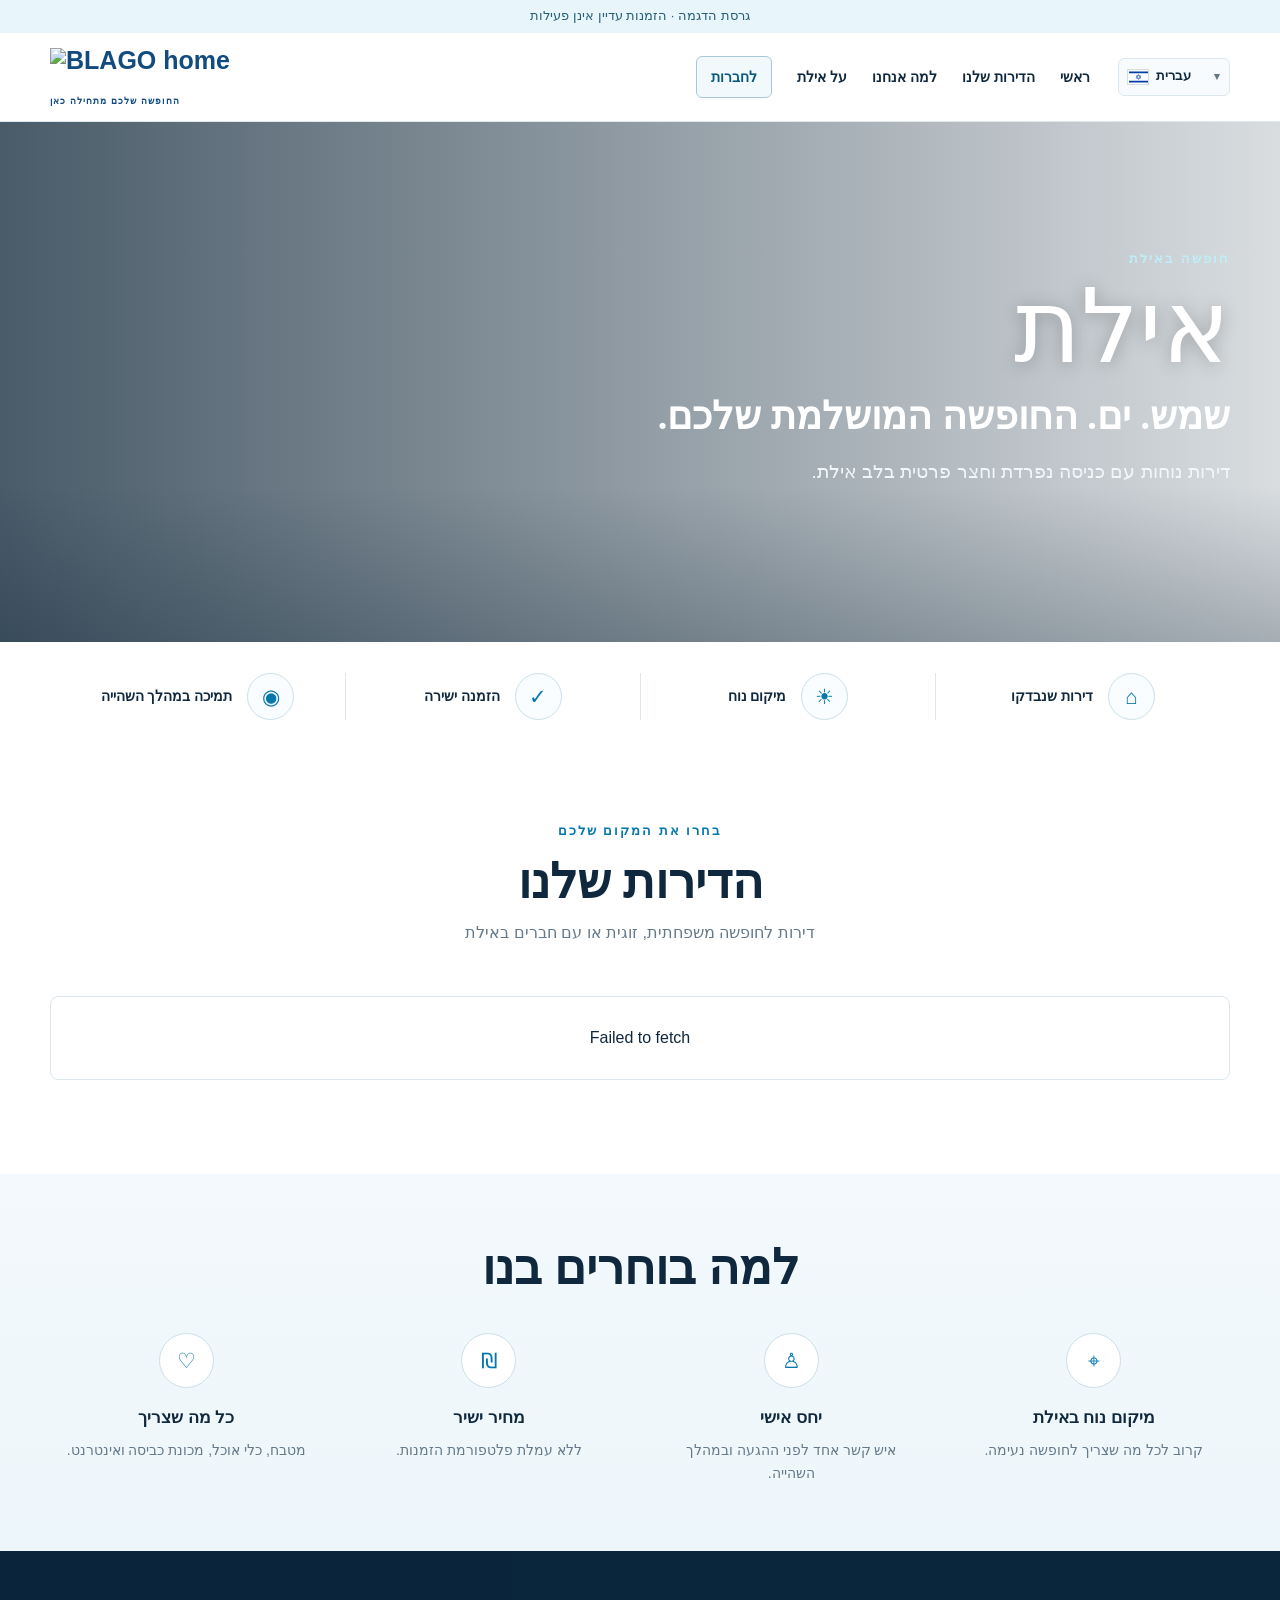
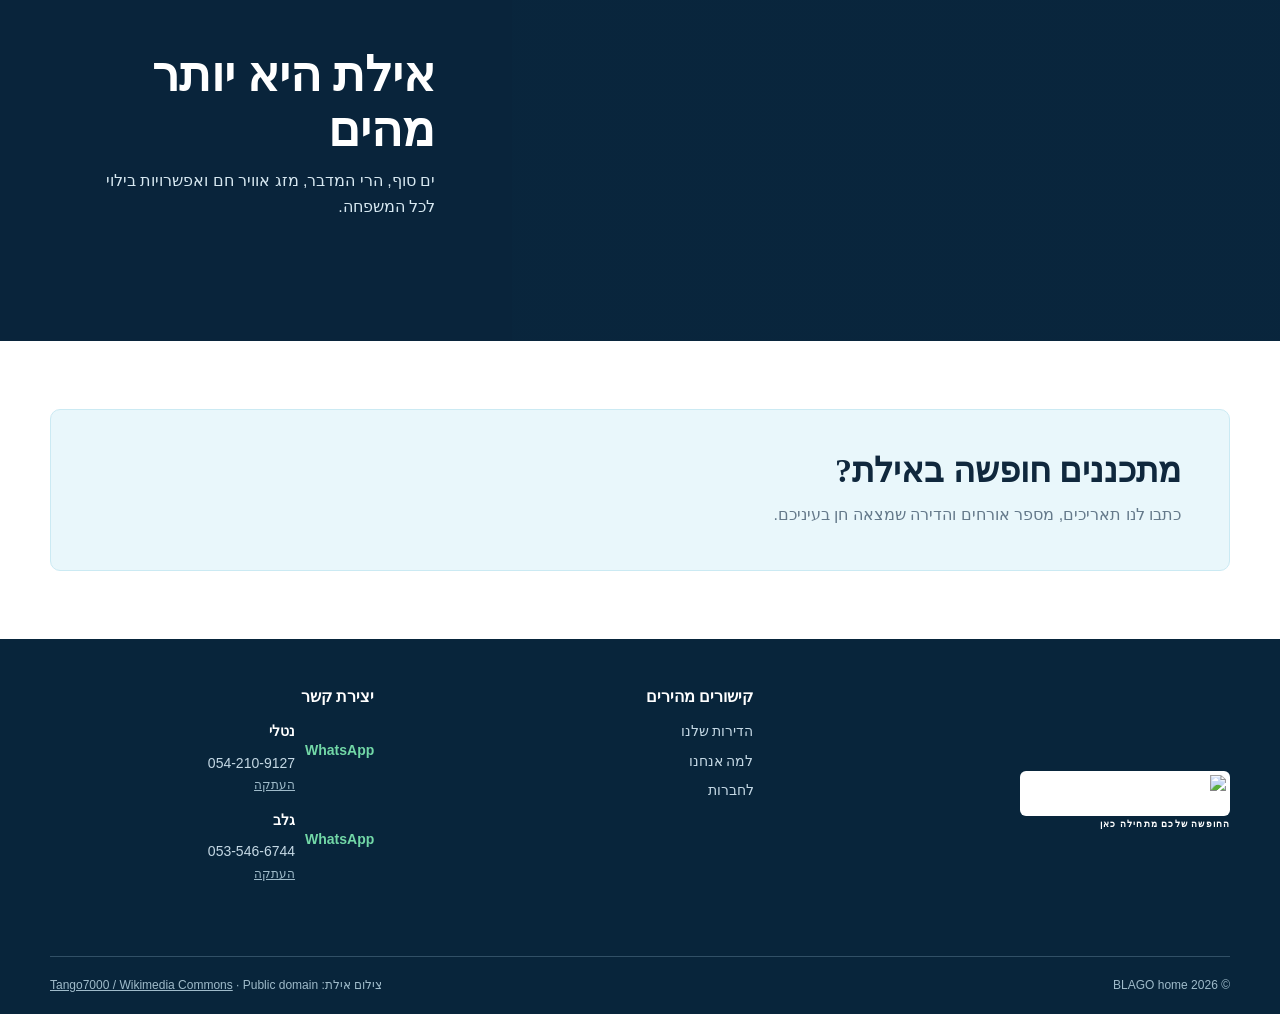
==== index.html @ 0c2faee1 "Replace WhatsApp text with shared icon" ====
<!doctype html>
<html lang="he" dir="rtl">
<head>
  <meta charset="utf-8">
  <meta name="viewport" content="width=device-width,initial-scale=1">
  <meta name="robots" content="noindex,nofollow">
  <meta name="description" content="דירות נופש נוחות באילת לחופשה ליד הים.">
  <title>BLAGO home — דירות נופש באילת</title>
  <link rel="icon" data-site-asset-href="brand_favicon">
  <link rel="stylesheet" href="tourist.css?v=6">
  <link rel="stylesheet" href="language-flags.css?v=3">
  <link rel="stylesheet" href="asset-overrides.css?v=1">
  <script src="config.js?v=3" defer></script>
  <script src="site-assets.js?v=1" defer></script>
  <script src="tourist-i18n.js?v=2" defer></script>
  <script src="tourist-app.js?v=3" defer></script>
  <script src="language-flags.js?v=2" defer></script>
</head>
<body>
  <div class="tour-demo" data-i18n="demo">גרסת הדגמה · הזמנות עדיין אינן פעילות</div>
  <header class="tour-header-shell">
    <div class="tour-wrap tour-header">
      <a class="brand" href="./" data-brand-link aria-label="BLAGO home — דף הבית">
        <span class="brand-lockup"><img class="brand-logo" data-site-asset="brand_logo" alt="BLAGO home"><small data-i18n="brandSubtitle">החופשה שלכם מתחילה כאן</small></span>
      </a>
      <nav id="nav" class="tour-nav">
        <a href="#home" data-i18n="navHome">ראשי</a>
        <a href="#properties" data-i18n="navProperties">הדירות שלנו</a>
        <a href="#why" data-i18n="navAbout">למה אנחנו</a>
        <a href="#eilat" data-i18n="navEilat">על אילת</a>
        <a class="business-nav version-nav" href="business/?lang=he" data-business-link data-i18n="business">לחברות</a>
      </nav>
      <label class="language-switcher">
        <span class="sr-only">Language</span>
        <select id="language-select" aria-label="בחירת שפה">
          <option value="he">עברית</option>
          <option value="en">EN</option>
          <option value="ru">RU</option>
        </select>
      </label>
      <button id="menu" class="tour-menu" aria-expanded="false" aria-controls="nav" aria-label="פתיחת תפריט">☰</button>
    </div>
  </header>
  <main>
    <section class="tour-hero" id="home">
      <div class="tour-wrap tour-hero-inner">
        <div class="tour-hero-copy">
          <div class="tour-kicker" data-i18n="heroEyebrow">חופשה באילת</div>
          <h1 data-i18n="heroTitle">אילת</h1>
          <h2 data-i18n="heroSubtitle">שמש. ים. החופשה המושלמת שלכם.</h2>
          <p data-i18n="heroText">דירות נוחות עם כניסה נפרדת וחצר פרטית בלב אילת.</p>
        </div>
      </div>
    </section>
    <section class="tour-benefits tour-wrap" data-i18n-aria="benefitsLabel" aria-label="יתרונות">
      <div class="tour-benefit"><span class="tour-icon">⌂</span><p data-i18n="benefit1">דירות שנבדקו</p></div>
      <div class="tour-benefit"><span class="tour-icon">☀</span><p data-i18n="benefit2">מיקום נוח</p></div>
      <div class="tour-benefit"><span class="tour-icon">✓</span><p data-i18n="benefit3">הזמנה ישירה</p></div>
      <div class="tour-benefit"><span class="tour-icon">◉</span><p data-i18n="benefit4">תמיכה במהלך השהייה</p></div>
    </section>
    <section class="tour-catalog" id="properties">
      <div class="tour-wrap">
        <div class="tour-heading"><div class="tour-kicker" data-i18n="catalogEyebrow">בחרו את המקום שלכם</div><h2 data-i18n="catalogTitle">הדירות שלנו</h2><p data-i18n="catalogText">דירות לחופשה משפחתית, זוגית או עם חברים באילת</p></div>
        <div class="tour-cards" id="cards" aria-live="polite"><p data-i18n="loading">טוענים דירות…</p></div>
      </div>
    </section>
    <section class="tour-why" id="why">
      <div class="tour-wrap"><h2 data-i18n="whyTitle">למה בוחרים בנו</h2><div class="tour-why-grid">
        <article><span class="tour-icon">⌖</span><h3 data-i18n="why1Title">מיקום נוח באילת</h3><p data-i18n="why1Text">קרוב לכל מה שצריך לחופשה נעימה.</p></article>
        <article><span class="tour-icon">♙</span><h3 data-i18n="why2Title">יחס אישי</h3><p data-i18n="why2Text">איש קשר אחד לפני ההגעה ובמהלך השהייה.</p></article>
        <article><span class="tour-icon">₪</span><h3 data-i18n="why3Title">מחיר ישיר</h3><p data-i18n="why3Text">ללא עמלת פלטפורמת הזמנות.</p></article>
        <article><span class="tour-icon">♡</span><h3 data-i18n="why4Title">כל מה שצריך</h3><p data-i18n="why4Text">מטבח, כלי אוכל, מכונת כביסה ואינטרנט.</p></article>
      </div></div>
    </section>
    <section class="tour-eilat" id="eilat"><div class="tour-eilat-photo" role="img" aria-label="Eilat"></div><div class="tour-eilat-copy"><h2 data-i18n="eilatTitle">אילת היא יותר מים</h2><p data-i18n="eilatText">ים סוף, הרי המדבר, מזג אוויר חם ואפשרויות בילוי לכל המשפחה.</p></div></section>
    <section class="tour-contact tour-wrap" id="contacts"><div><h2 data-i18n="contactTitle">מתכננים חופשה באילת?</h2><p data-i18n="contactText">כתבו לנו תאריכים, מספר אורחים והדירה שמצאה חן בעיניכם.</p></div></section>
  </main>
  <footer class="tour-footer-shell">
    <div class="tour-footer tour-wrap"><a class="brand" href="./" data-brand-link><span class="brand-lockup"><img class="brand-logo" data-site-asset="brand_logo" alt="BLAGO home"><small data-i18n="brandSubtitle">החופשה שלכם מתחילה כאן</small></span></a><div><strong data-i18n="footerQuick">קישורים מהירים</strong><a href="#properties" data-i18n="navProperties">הדירות שלנו</a><a href="#why" data-i18n="navAbout">למה אנחנו</a><a href="business/?lang=he" data-business-link data-i18n="business">לחברות</a></div><div class="footer-contacts"><strong data-i18n="contactHeading">יצירת קשר</strong><div class="contact-person"><span data-i18n="natalie">נטלי</span><a class="whatsapp-link" href="https://wa.me/972542109127" target="_blank" rel="noopener">WhatsApp</a><a href="tel:+972542109127">054-210-9127</a><button type="button" class="copy-phone" data-phone="0542109127" data-i18n="copyNumber">העתקה</button></div><div class="contact-person"><span data-i18n="gleb">גלב</span><a class="whatsapp-link" href="https://wa.me/972535466744" target="_blank" rel="noopener">WhatsApp</a><a href="tel:+972535466744">053-546-6744</a><button type="button" class="copy-phone" data-phone="0535466744" data-i18n="copyNumber">העתקה</button></div><span class="copy-status" aria-live="polite"></span></div></div>
    <div class="tour-footer-bottom tour-wrap"><span>© <span id="year"></span> BLAGO home</span><span><span data-i18n="photoCredit">צילום אילת</span>: <a href="https://commons.wikimedia.org/wiki/File:Eilat2.jpg" target="_blank" rel="noopener">Tango7000 / Wikimedia Commons</a> · Public domain</span></div>
  </footer>
</body>
</html>
---- tourist.css ----
:root{--night:#09243b;--sea:#0478ad;--aqua:#25bad3;--sky:#eaf6fb;--paper:#fff;--ink:#10283d;--muted:#64798a;--line:#dce8ee;--shadow:0 18px 55px rgba(7,39,61,.13)}
.tour-card:not(:first-child){display:block!important}
.tour-photo .media-play{position:absolute;inset:50% auto auto 50%;z-index:2;transform:translate(-50%,-50%);display:grid;place-items:center;width:58px;height:58px;padding:0 0 0 4px;border:2px solid #fff;border-radius:50%;background:rgba(4,35,54,.82);color:#fff;font-size:25px;box-shadow:0 5px 22px rgba(0,0,0,.28)}.tour-photo .media-play:hover{background:#08739e}.tour-photo.playing{background:#061725}.tour-photo.playing video{display:block;width:100%;height:100%;object-fit:contain;background:#061725}
*{box-sizing:border-box}html{scroll-behavior:smooth;scroll-padding-top:104px}body{margin:0;background:var(--paper);color:var(--ink);font:16px/1.6 Arial,"Noto Sans Hebrew",sans-serif}a{color:inherit;text-decoration:none}button,select{font:inherit}a:focus-visible,button:focus-visible,select:focus-visible{outline:3px solid #f1a51f;outline-offset:3px}.tour-wrap{width:min(1180px,calc(100% - 48px));margin-inline:auto}.sr-only{position:absolute;width:1px;height:1px;padding:0;margin:-1px;overflow:hidden;clip:rect(0,0,0,0);white-space:nowrap;border:0}
.tour-demo{padding:6px 16px;text-align:center;background:#e8f6fb;color:#285e74;font-size:13px}.tour-header-shell{position:sticky;top:0;z-index:20;background:rgba(255,255,255,.97);border-bottom:1px solid var(--line);backdrop-filter:blur(10px)}.tour-header{height:88px;display:flex;align-items:center;gap:28px;direction:ltr}.brand{display:flex;align-items:center;gap:10px;line-height:1.1;font-size:25px;font-weight:800;white-space:nowrap;color:#124b80}.brand b{font-weight:400}.brand small{display:block;font-size:9px;letter-spacing:1.1px;margin-top:7px}.brand-mark{background:#0872ce;color:#fff;border-radius:50%;width:40px;height:40px;display:grid;place-items:center;font-size:28px}.tour-nav{display:flex;align-items:center;gap:25px;margin-left:auto;font-size:14px;font-weight:700}.tour-nav a{position:relative}.tour-nav a:not(.business-nav):after{content:"";position:absolute;left:0;right:100%;bottom:-10px;height:2px;background:var(--aqua);transition:right .2s}.tour-nav a:hover:after{right:0}.business-nav{padding:9px 14px;border:1px solid #a8c8d7;border-radius:6px;color:#07577e;background:#f2f9fc}.language-switcher{display:block;flex:0 0 112px;width:112px;height:38px;border:1px solid var(--line);border-radius:6px;background:#f7fbfd;direction:ltr;overflow:hidden}.language-switcher select{display:block;width:100%;height:100%;border:0;background:transparent;color:var(--night);font-size:13px;font-weight:700;padding:0 8px;cursor:pointer;direction:ltr}.tour-book,.tour-primary{display:inline-flex;align-items:center;justify-content:center;gap:16px;border-radius:6px;background:var(--night);color:#fff;font-weight:700;padding:13px 22px;transition:background .2s,transform .2s}.tour-book{flex:0 0 176px}.tour-book:hover,.tour-primary:hover{background:#0d476b;transform:translateY(-1px)}.tour-menu{display:none}
.tour-hero{position:relative;isolation:isolate;background:linear-gradient(90deg,rgba(3,28,47,.72),rgba(3,28,47,.15)),var(--site-eilat-panorama) center 61%/cover;color:#fff}.tour-hero:after{content:"";position:absolute;inset:auto 0 0;height:30%;background:linear-gradient(transparent,rgba(0,24,42,.24));z-index:-1}.tour-hero-inner{min-height:520px;display:flex;align-items:center;padding-block:64px}.tour-hero-copy{max-width:650px}.tour-kicker{font-size:13px;font-weight:800;letter-spacing:2px;text-transform:uppercase;color:#bfeefa;margin-bottom:13px}.tour-hero h1{font-family:Georgia,"Times New Roman",serif;font-weight:500;font-size:clamp(64px,8vw,104px);line-height:.9;margin:0 0 18px;text-shadow:0 2px 18px rgba(0,0,0,.25)}.tour-hero h2{font-family:Georgia,"Times New Roman",serif;font-size:clamp(27px,3vw,40px);line-height:1.2;margin:0 0 18px;max-width:610px}.tour-hero p{font-size:19px;max-width:540px;margin:0 0 28px;color:#f0f7fa}.tour-primary.light{background:#fff;color:var(--night);min-width:225px}.tour-primary.light:hover{background:#eaf8fc}
.tour-benefits{display:grid;grid-template-columns:repeat(4,1fr);padding-block:31px}.tour-benefit{display:flex;align-items:center;justify-content:center;gap:15px;padding:0 26px;border-inline-end:1px solid var(--line)}.tour-benefit:last-child{border:0}.tour-icon{display:grid;place-items:center;flex:none;width:47px;height:47px;border:1px solid #cbe0e9;border-radius:50%;font-size:21px;color:var(--sea);background:#f9fdff}.tour-benefit p{margin:0;font-size:14px;font-weight:700;line-height:1.35}
.tour-catalog{padding:70px 0 78px;background:#fff}.tour-heading{text-align:center;max-width:720px;margin:0 auto 34px}.tour-heading .tour-kicker{color:var(--sea)}.tour-heading h2,.tour-why h2,.tour-eilat-copy h2,.tour-contact h2,.tour-detail h1{font-family:Georgia,"Times New Roman",serif;font-size:clamp(34px,4vw,48px);line-height:1.14;margin:0 0 11px;font-weight:600}.tour-heading p{margin:0;color:var(--muted)}.tour-cards{display:grid;grid-template-columns:repeat(4,minmax(0,1fr));gap:20px}.tour-card{overflow:hidden;border:1px solid var(--line);border-radius:8px;background:#fff;box-shadow:0 6px 22px rgba(8,48,74,.07);transition:transform .2s,box-shadow .2s}.tour-card:hover{transform:translateY(-5px);box-shadow:var(--shadow)}.tour-photo{position:relative;overflow:hidden;background:#e4eef3;aspect-ratio:1.85}.tour-photo img{position:absolute;left:0;top:var(--top,0);width:100%;height:auto;display:block}.tour-photo.regular img{height:100%;object-fit:cover}.tour-card-content{padding:19px}.tour-card h3{font-family:Georgia,"Times New Roman",serif;font-size:21px;line-height:1.25;margin:0 0 5px}.tour-location{font-size:14px;color:var(--muted);margin:0}.tour-price{font-size:14px;color:#08739e;font-weight:700;margin:12px 0}.tour-card-link{display:flex;align-items:center;justify-content:space-between;padding-top:12px;border-top:1px solid var(--line);font-weight:700;font-size:14px}.tour-card-link:hover{color:var(--sea)}.tour-all{display:flex;justify-content:center;margin-top:31px}
.tour-why{padding:67px 0;background:linear-gradient(180deg,#f3f9fc,#edf6fa)}.tour-why h2{text-align:center;margin-bottom:38px}.tour-why-grid{display:grid;grid-template-columns:repeat(4,1fr);gap:30px}.tour-why article{text-align:center;padding:0 10px}.tour-why article .tour-icon{margin:0 auto 16px;background:white;width:55px;height:55px}.tour-why h3{font-size:17px;margin:0 0 8px}.tour-why p{font-size:14px;color:var(--muted);margin:0}
.tour-eilat{display:grid;grid-template-columns:1.2fr .8fr;min-height:390px;background:var(--night);color:#fff}.tour-eilat-photo{background:linear-gradient(rgba(1,62,86,.05),rgba(1,62,86,.05)),var(--site-eilat-panorama) center 88%/cover}.tour-eilat-copy{padding:62px clamp(36px,6vw,86px);display:flex;flex-direction:column;justify-content:center}.tour-eilat-copy p{color:#d7e8f1;margin:0 0 25px}.tour-eilat-copy .tour-primary{align-self:flex-start;background:var(--aqua);color:#062b42}
.tour-contact{margin-block:68px;display:grid;grid-template-columns:1fr auto;align-items:center;gap:45px;padding:42px 48px;border-radius:10px;background:#e9f7fb;border:1px solid #cbeaf3}.tour-contact h2{font-size:34px}.tour-contact p{margin:0;color:var(--muted)}.tour-contact-note{font-size:13px;margin-top:9px!important}.tour-footer-shell{background:#08253b;color:#fff;padding-top:45px}.tour-footer{display:grid;grid-template-columns:1.3fr 1fr 1fr;gap:55px;padding-bottom:40px}.tour-footer .brand{color:#fff}.tour-footer .brand-mark{background:var(--aqua);color:#072b41}.tour-footer strong{display:block;margin-bottom:11px}.tour-footer a:not(.brand){display:block;color:#c5d9e5;font-size:14px;margin-top:7px}.tour-footer a:hover{color:#fff}.tour-footer-bottom{border-top:1px solid #315066;padding-block:19px;display:flex;justify-content:space-between;gap:20px;color:#9fbbca;font-size:12px}.tour-footer-bottom a{text-decoration:underline}
.tour-detail{padding-block:50px 75px}.tour-back{display:inline-block;margin-bottom:28px;color:var(--sea);font-weight:700}.tour-detail .tour-kicker{color:var(--sea)}.tour-gallery{display:grid;grid-template-columns:repeat(2,1fr);gap:16px;margin:28px 0}.tour-gallery .tour-photo{border-radius:8px;aspect-ratio:1.7}.tour-detail-copy{max-width:760px}.tour-detail-copy p{color:var(--muted)}.tour-empty{grid-column:1/-1;padding:28px;border:1px solid var(--line);border-radius:8px;text-align:center}
[dir=rtl] .tour-header{direction:ltr}[dir=rtl] .tour-nav{direction:rtl}[dir=rtl] .tour-hero-copy,[dir=rtl] .tour-card-content,[dir=rtl] .tour-eilat-copy,[dir=rtl] .tour-contact,[dir=rtl] .tour-detail-copy{text-align:right}[dir=rtl] .tour-primary>span:last-child,[dir=rtl] .tour-book>span:last-child{transform:scaleX(-1)}
@media(max-width:1100px){.tour-header{gap:15px}.tour-nav{gap:14px}.tour-book{display:none}.tour-cards{grid-template-columns:repeat(2,1fr)}.tour-benefit{padding:0 15px}.tour-contact{margin-inline:24px}}
@media(max-width:760px){html{scroll-padding-top:84px}.tour-wrap{width:min(100% - 36px,1180px)}.tour-demo{font-size:12px;padding-block:5px}.tour-header{height:74px;gap:10px}.brand{font-size:21px}.brand-mark{width:36px;height:36px;font-size:24px}.brand small{font-size:7px}.tour-menu{display:block;order:4;border:1px solid var(--line);border-radius:5px;background:white;color:var(--night);font-size:21px;padding:3px 10px}.language-switcher{order:3;margin-left:auto;flex-basis:103px;width:103px}.tour-nav{display:none;position:absolute;top:74px;left:0;right:0;background:#fff;box-shadow:0 15px 30px rgba(6,38,58,.16);padding:20px 24px;flex-direction:column;align-items:stretch;margin:0}.tour-nav.open{display:flex}.business-nav{text-align:center}.tour-hero{background-position:58% center}.tour-hero-inner{min-height:500px;padding-block:55px;align-items:flex-end}.tour-hero-copy{max-width:100%}.tour-hero h1{font-size:62px}.tour-hero h2{font-size:27px}.tour-hero p{font-size:17px}.tour-benefits{grid-template-columns:repeat(2,1fr);gap:25px 10px;padding-block:28px}.tour-benefit{display:block;text-align:center;border:0;padding:0 6px}.tour-benefit .tour-icon{margin:0 auto 8px}.tour-catalog{padding-block:48px}.tour-cards{grid-template-columns:1fr}.tour-card{max-width:520px;width:100%;margin:auto}.tour-photo{aspect-ratio:1.55}.tour-photo img{top:var(--mobile-top,var(--top,0))}.tour-why{padding-block:48px}.tour-why-grid{grid-template-columns:repeat(2,1fr);gap:30px 12px}.tour-eilat{grid-template-columns:1fr}.tour-eilat-photo{min-height:230px}.tour-eilat-copy{padding:38px 24px 45px}.tour-contact{grid-template-columns:1fr;margin-block:40px;margin-inline:18px;padding:29px 25px;gap:23px}.tour-footer{grid-template-columns:1fr 1fr;gap:32px}.tour-footer .brand{grid-column:1/-1}.tour-footer-bottom{flex-direction:column}.tour-gallery{grid-template-columns:1fr}}
.footer-contacts{min-width:0}.contact-person{display:grid;grid-template-columns:minmax(62px,auto) auto;align-items:center;justify-content:start;column-gap:10px;row-gap:2px;margin:0 0 14px;font-size:14px}.contact-person>span{font-weight:700;color:#fff}.tour-footer .contact-person .whatsapp-link{grid-row:1 / span 2;color:#72d8a7!important;font-weight:700}.contact-person a[href^="tel:"]{direction:ltr;unicode-bidi:embed}.copy-phone{grid-column:2;justify-self:start;border:0;background:transparent;padding:0;color:#9fbbca;font-size:12px;text-decoration:underline;cursor:pointer}.copy-phone:hover{color:#fff}.copy-status{display:block;min-height:18px;color:#72d8a7;font-size:12px}
---- language-flags.css ----
.language-switcher{position:relative;overflow:visible!important}
.language-switcher select{position:absolute!important;width:1px!important;height:1px!important;padding:0!important;margin:-1px!important;overflow:hidden!important;clip:rect(0,0,0,0)!important;white-space:nowrap!important;border:0!important}
.language-menu-button{display:flex;align-items:center;gap:8px;width:100%;height:100%;padding:0 9px;border:0;background:transparent;color:inherit;font:inherit;font-size:13px;font-weight:700;cursor:pointer;direction:ltr}
.language-menu-button::after{content:"▾";margin-left:auto;font-size:11px;color:#637783}.language-menu-button[aria-expanded="true"]::after{transform:rotate(180deg)}
.language-menu-options{position:absolute;z-index:100;top:calc(100% + 7px);left:0;min-width:100%;padding:5px;border:1px solid #c7d5de;border-radius:7px;background:#fff;box-shadow:0 10px 28px rgba(6,38,58,.18);direction:ltr}.language-menu-options[hidden]{display:none}
.language-menu-option{display:flex;align-items:center;gap:9px;width:100%;padding:8px 7px;border:0;border-radius:4px;background:#fff;color:#12364d;font:inherit;font-size:13px;font-weight:700;text-align:left;white-space:nowrap;cursor:pointer}.language-menu-option:hover,.language-menu-option:focus-visible{background:#eaf5fa;outline:0}.language-menu-option[aria-selected="true"]{background:#dff0f7;color:#07577e}
.language-flag{display:inline-block;flex:none;width:20px;height:14px;background-position:center;background-repeat:no-repeat;background-size:contain;box-shadow:0 0 0 1px rgba(12,45,64,.14)}
.language-flag[data-language="ru"]{background-image:url("data:image/svg+xml,%3Csvg xmlns='http://www.w3.org/2000/svg' viewBox='0 0 3 2'%3E%3Cpath fill='%23fff' d='M0 0h3v2H0z'/%3E%3Cpath fill='%230039a6' d='M0 .667h3v1.333H0z'/%3E%3Cpath fill='%23d52b1e' d='M0 1.333h3V2H0z'/%3E%3C/svg%3E")}
.language-flag[data-language="en"]{background-image:url("data:image/svg+xml,%3Csvg xmlns='http://www.w3.org/2000/svg' viewBox='0 0 60 30'%3E%3CclipPath id='a'%3E%3Cpath d='M0 0v30h60V0z'/%3E%3C/clipPath%3E%3Cg clip-path='url(%23a)'%3E%3Cpath fill='%23012169' d='M0 0v30h60V0z'/%3E%3Cpath stroke='%23fff' stroke-width='6' d='m0 0 60 30m0-30L0 30'/%3E%3Cpath stroke='%23c8102e' stroke-width='4' d='m0 0 60 30m0-30L0 30'/%3E%3Cpath stroke='%23fff' stroke-width='10' d='M30 0v30M0 15h60'/%3E%3Cpath stroke='%23c8102e' stroke-width='6' d='M30 0v30M0 15h60'/%3E%3C/g%3E%3C/svg%3E")}
.language-flag[data-language="he"]{background-image:url("data:image/svg+xml,%3Csvg xmlns='http://www.w3.org/2000/svg' viewBox='0 0 110 80'%3E%3Cpath fill='%23fff' d='M0 0h110v80H0z'/%3E%3Cpath fill='%23003da5' d='M0 8h110v10H0zm0 54h110v10H0z'/%3E%3Cg fill='none' stroke='%23003da5' stroke-width='3'%3E%3Cpath d='m55 25 13 22H42z'/%3E%3Cpath d='m55 55 13-22H42z'/%3E%3C/g%3E%3C/svg%3E")}
.version-nav{padding:9px 14px!important;border:1px solid #a8c8d7!important;border-radius:6px!important;color:#07577e!important;background:#f2f9fc!important;text-align:center;white-space:nowrap}.version-nav:hover{background:#e2f2f8!important}
---- asset-overrides.css ----
:root {
  --site-eilat-panorama: none;
}

.brand-lockup {
  display: block;
  line-height: 1;
}

.brand-logo {
  display: block;
  width: 210px;
  height: 45px;
  object-fit: contain;
  object-position: left center;
}

.brand small {
  margin-top: 4px;
}

.hero {
  background-image: linear-gradient(90deg, rgba(6, 34, 61, .84), rgba(6, 34, 61, .34)), var(--site-eilat-panorama);
}

.contact-photo {
  background-image: var(--site-eilat-panorama);
}

.tour-hero {
  background-image: linear-gradient(90deg, rgba(3, 28, 47, .72), rgba(3, 28, 47, .15)), var(--site-eilat-panorama);
}

.tour-eilat-photo {
  background-image: linear-gradient(rgba(1, 62, 86, .05), rgba(1, 62, 86, .05)), var(--site-eilat-panorama);
}

.tour-footer .brand-logo {
  background: #fff;
  border-radius: 6px;
  padding: 4px;
}

@media (max-width: 760px) {
  .brand-logo {
    width: 170px;
    height: 38px;
  }
}
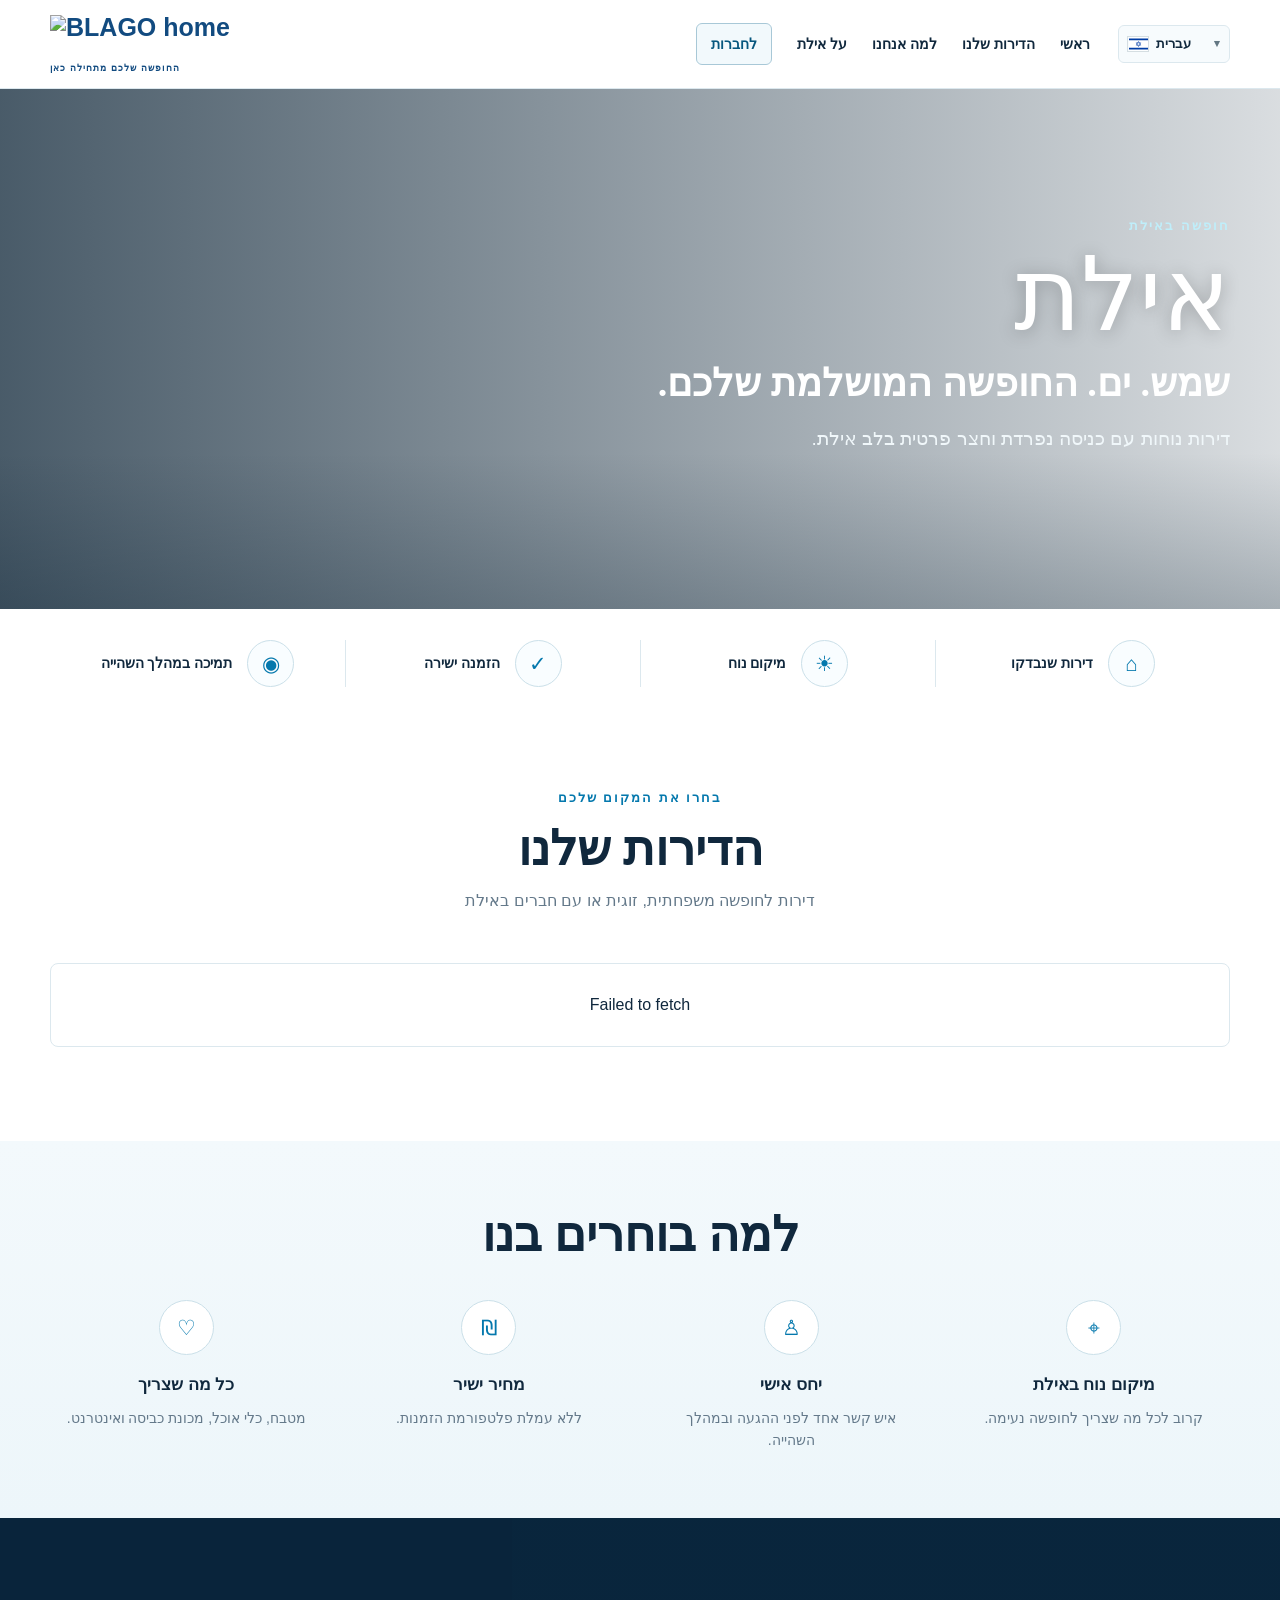
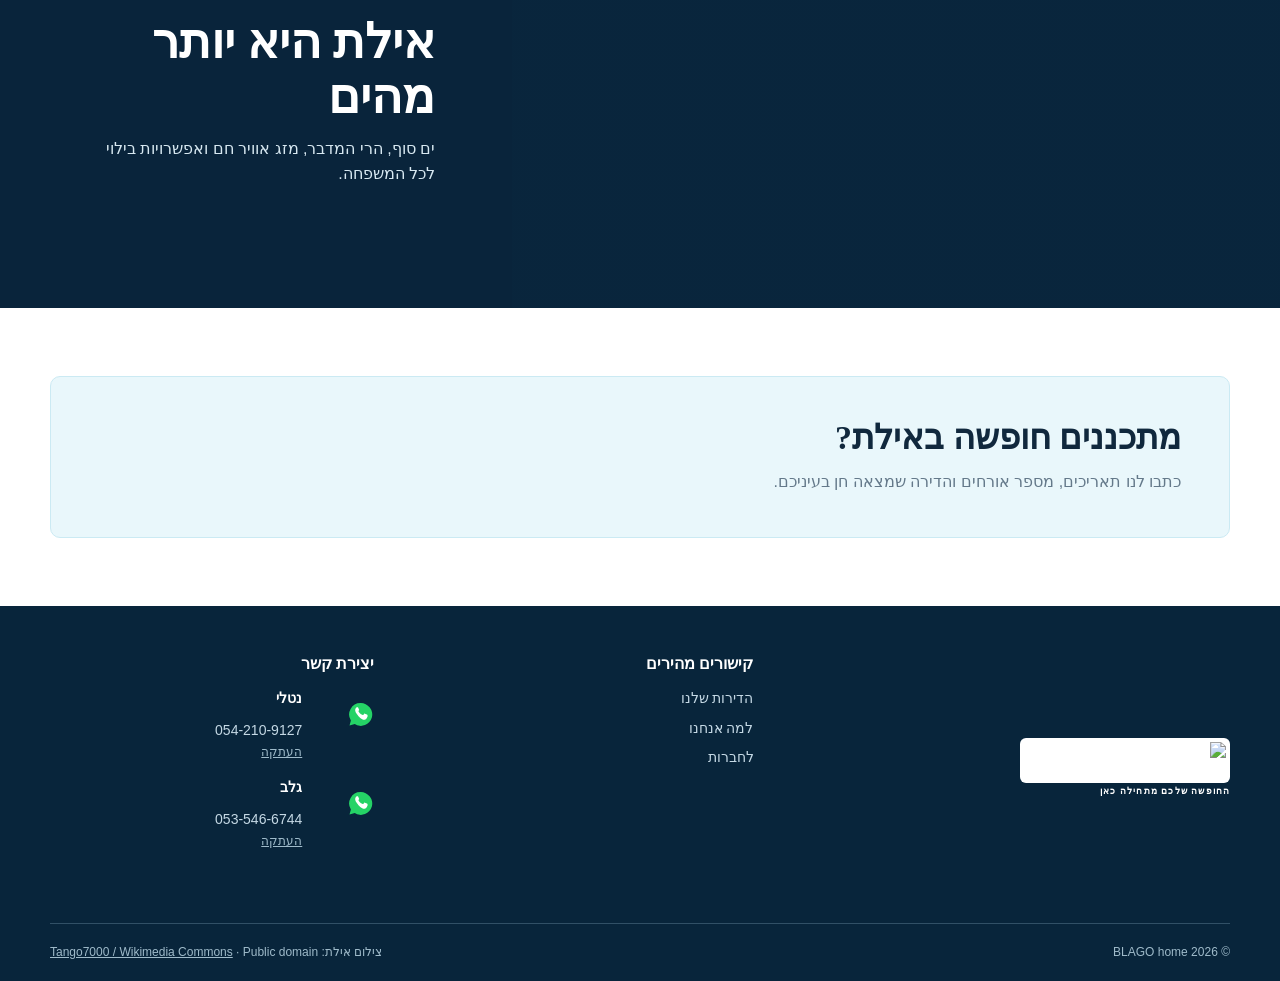
==== commit 453a9f31: "Remove demo notices and booking action" ====
--- a/index.html
+++ b/index.html
@@ -12,12 +12,11 @@
   <link rel="stylesheet" href="asset-overrides.css?v=1">
   <script src="config.js?v=3" defer></script>
   <script src="site-assets.js?v=1" defer></script>
-  <script src="tourist-i18n.js?v=2" defer></script>
-  <script src="tourist-app.js?v=3" defer></script>
+  <script src="tourist-i18n.js?v=3" defer></script>
+  <script src="tourist-app.js?v=4" defer></script>
   <script src="language-flags.js?v=2" defer></script>
 </head>
 <body>
-  <div class="tour-demo" data-i18n="demo">גרסת הדגמה · הזמנות עדיין אינן פעילות</div>
   <header class="tour-header-shell">
     <div class="tour-wrap tour-header">
       <a class="brand" href="./" data-brand-link aria-label="BLAGO home — דף הבית">
--- a/tourist.css
+++ b/tourist.css
@@ -12,5 +12,7 @@
 .tour-detail{padding-block:50px 75px}.tour-back{display:inline-block;margin-bottom:28px;color:var(--sea);font-weight:700}.tour-detail .tour-kicker{color:var(--sea)}.tour-gallery{display:grid;grid-template-columns:repeat(2,1fr);gap:16px;margin:28px 0}.tour-gallery .tour-photo{border-radius:8px;aspect-ratio:1.7}.tour-detail-copy{max-width:760px}.tour-detail-copy p{color:var(--muted)}.tour-empty{grid-column:1/-1;padding:28px;border:1px solid var(--line);border-radius:8px;text-align:center}
 [dir=rtl] .tour-header{direction:ltr}[dir=rtl] .tour-nav{direction:rtl}[dir=rtl] .tour-hero-copy,[dir=rtl] .tour-card-content,[dir=rtl] .tour-eilat-copy,[dir=rtl] .tour-contact,[dir=rtl] .tour-detail-copy{text-align:right}[dir=rtl] .tour-primary>span:last-child,[dir=rtl] .tour-book>span:last-child{transform:scaleX(-1)}
 @media(max-width:1100px){.tour-header{gap:15px}.tour-nav{gap:14px}.tour-book{display:none}.tour-cards{grid-template-columns:repeat(2,1fr)}.tour-benefit{padding:0 15px}.tour-contact{margin-inline:24px}}
-@media(max-width:760px){html{scroll-padding-top:84px}.tour-wrap{width:min(100% - 36px,1180px)}.tour-demo{font-size:12px;padding-block:5px}.tour-header{height:74px;gap:10px}.brand{font-size:21px}.brand-mark{width:36px;height:36px;font-size:24px}.brand small{font-size:7px}.tour-menu{display:block;order:4;border:1px solid var(--line);border-radius:5px;background:white;color:var(--night);font-size:21px;padding:3px 10px}.language-switcher{order:3;margin-left:auto;flex-basis:103px;width:103px}.tour-nav{display:none;position:absolute;top:74px;left:0;right:0;background:#fff;box-shadow:0 15px 30px rgba(6,38,58,.16);padding:20px 24px;flex-direction:column;align-items:stretch;margin:0}.tour-nav.open{display:flex}.business-nav{text-align:center}.tour-hero{background-position:58% center}.tour-hero-inner{min-height:500px;padding-block:55px;align-items:flex-end}.tour-hero-copy{max-width:100%}.tour-hero h1{font-size:62px}.tour-hero h2{font-size:27px}.tour-hero p{font-size:17px}.tour-benefits{grid-template-columns:repeat(2,1fr);gap:25px 10px;padding-block:28px}.tour-benefit{display:block;text-align:center;border:0;padding:0 6px}.tour-benefit .tour-icon{margin:0 auto 8px}.tour-catalog{padding-block:48px}.tour-cards{grid-template-columns:1fr}.tour-card{max-width:520px;width:100%;margin:auto}.tour-photo{aspect-ratio:1.55}.tour-photo img{top:var(--mobile-top,var(--top,0))}.tour-why{padding-block:48px}.tour-why-grid{grid-template-columns:repeat(2,1fr);gap:30px 12px}.tour-eilat{grid-template-columns:1fr}.tour-eilat-photo{min-height:230px}.tour-eilat-copy{padding:38px 24px 45px}.tour-contact{grid-template-columns:1fr;margin-block:40px;margin-inline:18px;padding:29px 25px;gap:23px}.tour-footer{grid-template-columns:1fr 1fr;gap:32px}.tour-footer .brand{grid-column:1/-1}.tour-footer-bottom{flex-direction:column}.tour-gallery{grid-template-columns:1fr}}
-.footer-contacts{min-width:0}.contact-person{display:grid;grid-template-columns:minmax(62px,auto) auto;align-items:center;justify-content:start;column-gap:10px;row-gap:2px;margin:0 0 14px;font-size:14px}.contact-person>span{font-weight:700;color:#fff}.tour-footer .contact-person .whatsapp-link{grid-row:1 / span 2;color:#72d8a7!important;font-weight:700}.contact-person a[href^="tel:"]{direction:ltr;unicode-bidi:embed}.copy-phone{grid-column:2;justify-self:start;border:0;background:transparent;padding:0;color:#9fbbca;font-size:12px;text-decoration:underline;cursor:pointer}.copy-phone:hover{color:#fff}.copy-status{display:block;min-height:18px;color:#72d8a7;font-size:12px}
+@media(max-width:760px){html{scroll-padding-top:84px}.tour-wrap{width:min(100% - 36px,1180px)}.tour-demo{font-size:12px;padding-block:5px}.tour-header{height:74px;gap:10px}.brand{font-size:21px}.brand-mark{width:36px;height:36px;font-size:24px}.brand small{font-size:7px}.tour-menu{display:block;order:4;border:1px solid var(--line);border-radius:5px;background:white;color:var(--night);font-size:21px;padding:3px 10px}.language-switcher{order:3;margin-left:auto;flex-basis:103px;width:103px}.tour-nav{display:none;position:absolute;top:74px;left:0;right:0;background:#fff;box-shadow:0 15px 30px rgba(6,38,58,.16);padding:20px 24px;flex-direction:column;align-items:stretch;margin:0}.tour-nav.open{display:flex}.business-nav{text-align:center}.tour-hero{background-position:58% center}.tour-hero-inner{min-height:500px;padding-block:55px;align-items:flex-end}.tour-hero-copy{max-width:100%}.tour-hero h1{font-size:62px}.tour-hero h2{font-size:27px}.tour-hero p{font-size:17px}.tour-benefits{grid-template-columns:repeat(2,1fr);gap:25px 10px;padding-block:28px}.tour-benefit{display:block;text-align:center;border:0;padding:0 6px}.tour-benefit .tour-icon{margin:0 auto 8px}.tour-catalog{padding-block:48px}.tour-cards{grid-template-columns:1fr}.tour-card{max-width:520px;width:100%;margin:auto}.tour-photo{aspect-ratio:1.55}.tour-photo img{top:var(--mobile-top,var(--top,0))}.tour-why{padding-block:48px}.tour-why-grid{grid-template-columns:repeat(2,1fr);gap:30px 12px}.tour-eilat{grid-template-columns:1fr}.tour-eilat-copy{padding:38px 24px 45px}.tour-contact{grid-template-columns:1fr;margin-block:40px;margin-inline:18px;padding:29px 25px;gap:23px}.tour-footer{grid-template-columns:1fr 1fr;gap:32px}.tour-footer .brand{grid-column:1/-1}.tour-footer-bottom{flex-direction:column}.tour-gallery{grid-template-columns:1fr}}
+.contact-person a[href^="tel:"]{white-space:nowrap}
+@media(max-width:760px){.tour-eilat-photo{min-height:230px}}
+.footer-contacts{min-width:0}.contact-person{display:grid;grid-template-columns:minmax(62px,auto) auto;align-items:center;justify-content:start;column-gap:10px;row-gap:2px;margin:0 0 14px;font-size:14px}.contact-person>span{font-weight:700;color:#fff}.tour-footer .contact-person .whatsapp-link{grid-row:1 / span 2;display:block;width:27px;height:27px;margin:0;background:url('assets/whatsapp.svg') center/27px 27px no-repeat;font-size:0}.contact-person a[href^="tel:"]{direction:ltr;unicode-bidi:embed}.copy-phone{grid-column:2;justify-self:start;border:0;background:transparent;padding:0;color:#9fbbca;font-size:12px;text-decoration:underline;cursor:pointer}.copy-phone:hover{color:#fff}.copy-status{display:block;min-height:18px;color:#72d8a7;font-size:12px}
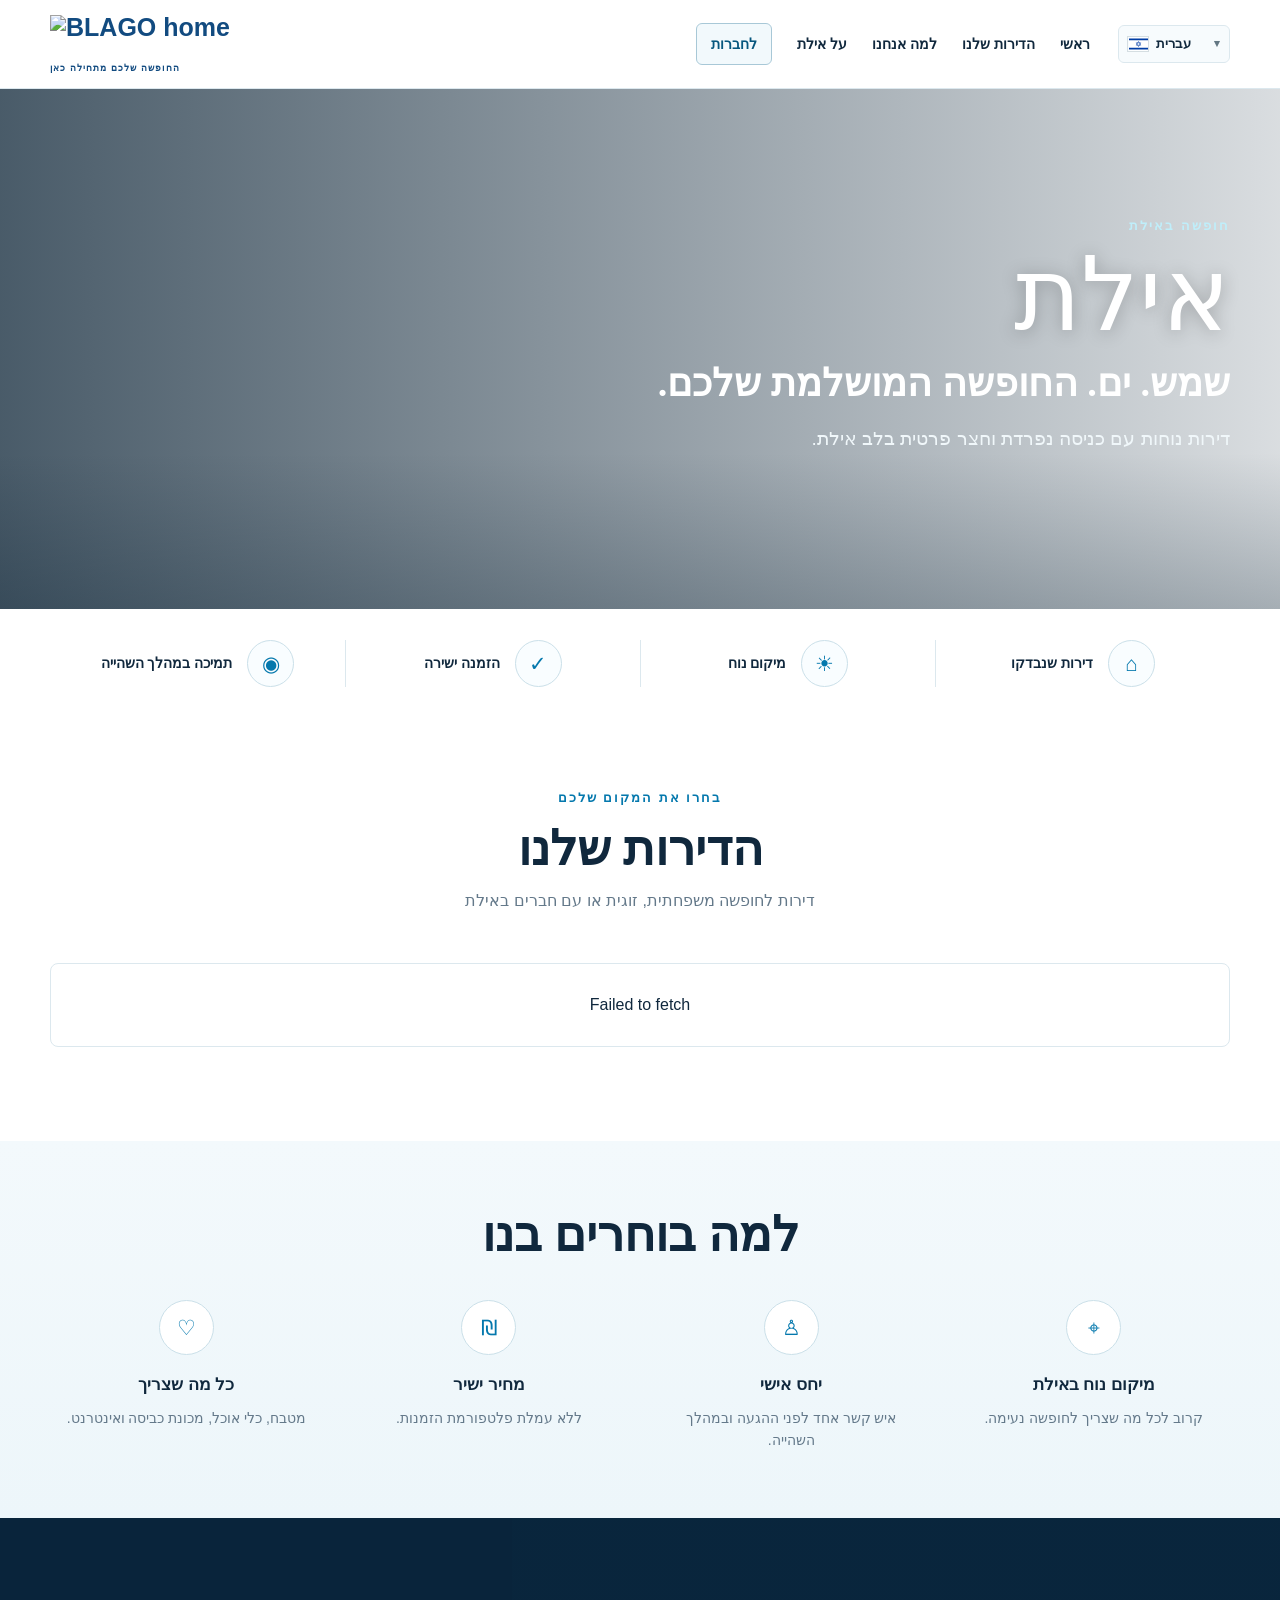
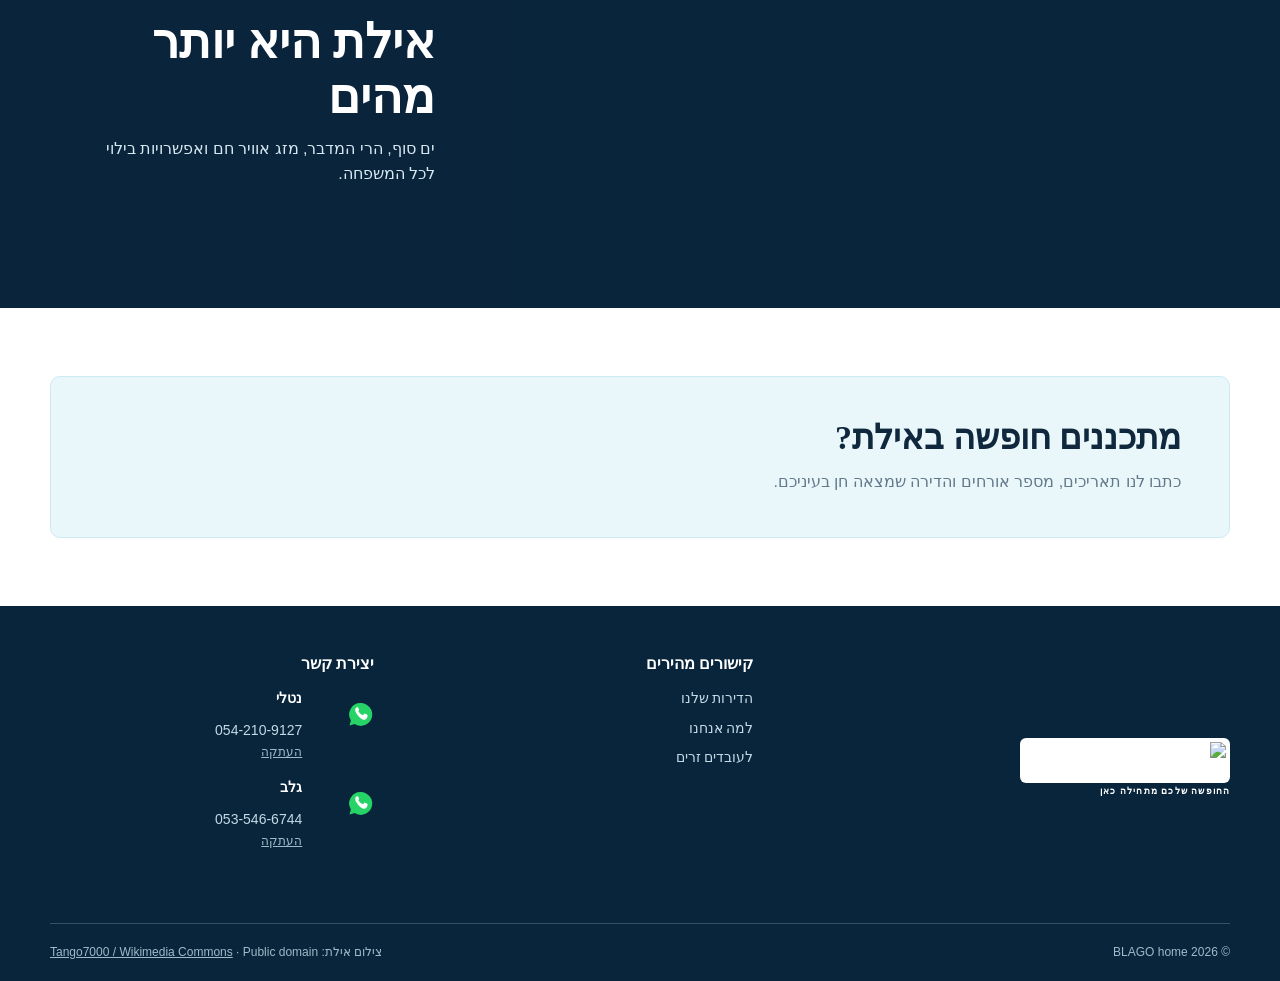
==== commit e6602d0d: "Add Natalie WhatsApp link and update worker link text" ====
--- a/index.html
+++ b/index.html
@@ -3,17 +3,17 @@
 <head>
   <meta charset="utf-8">
   <meta name="viewport" content="width=device-width,initial-scale=1">
-  <meta name="robots" content="noindex,nofollow">
+  <meta name="robots" content="index,follow">
   <meta name="description" content="דירות נופש נוחות באילת לחופשה ליד הים.">
   <title>BLAGO home — דירות נופש באילת</title>
   <link rel="icon" data-site-asset-href="brand_favicon">
-  <link rel="stylesheet" href="tourist.css?v=6">
+  <link rel="stylesheet" href="tourist.css?v=8">
   <link rel="stylesheet" href="language-flags.css?v=3">
   <link rel="stylesheet" href="asset-overrides.css?v=1">
   <script src="config.js?v=3" defer></script>
   <script src="site-assets.js?v=1" defer></script>
-  <script src="tourist-i18n.js?v=3" defer></script>
-  <script src="tourist-app.js?v=4" defer></script>
+  <script src="tourist-i18n.js?v=4" defer></script>
+  <script src="tourist-app.js?v=6" defer></script>
   <script src="language-flags.js?v=2" defer></script>
 </head>
 <body>
@@ -75,7 +75,7 @@
     <section class="tour-contact tour-wrap" id="contacts"><div><h2 data-i18n="contactTitle">מתכננים חופשה באילת?</h2><p data-i18n="contactText">כתבו לנו תאריכים, מספר אורחים והדירה שמצאה חן בעיניכם.</p></div></section>
   </main>
   <footer class="tour-footer-shell">
-    <div class="tour-footer tour-wrap"><a class="brand" href="./" data-brand-link><span class="brand-lockup"><img class="brand-logo" data-site-asset="brand_logo" alt="BLAGO home"><small data-i18n="brandSubtitle">החופשה שלכם מתחילה כאן</small></span></a><div><strong data-i18n="footerQuick">קישורים מהירים</strong><a href="#properties" data-i18n="navProperties">הדירות שלנו</a><a href="#why" data-i18n="navAbout">למה אנחנו</a><a href="business/?lang=he" data-business-link data-i18n="business">לחברות</a></div><div class="footer-contacts"><strong data-i18n="contactHeading">יצירת קשר</strong><div class="contact-person"><span data-i18n="natalie">נטלי</span><a class="whatsapp-link" href="https://wa.me/972542109127" target="_blank" rel="noopener">WhatsApp</a><a href="tel:+972542109127">054-210-9127</a><button type="button" class="copy-phone" data-phone="0542109127" data-i18n="copyNumber">העתקה</button></div><div class="contact-person"><span data-i18n="gleb">גלב</span><a class="whatsapp-link" href="https://wa.me/972535466744" target="_blank" rel="noopener">WhatsApp</a><a href="tel:+972535466744">053-546-6744</a><button type="button" class="copy-phone" data-phone="0535466744" data-i18n="copyNumber">העתקה</button></div><span class="copy-status" aria-live="polite"></span></div></div>
+    <div class="tour-footer tour-wrap"><a class="brand" href="./" data-brand-link><span class="brand-lockup"><img class="brand-logo" data-site-asset="brand_logo" alt="BLAGO home"><small data-i18n="brandSubtitle">החופשה שלכם מתחילה כאן</small></span></a><div><strong data-i18n="footerQuick">קישורים מהירים</strong><a href="#properties" data-i18n="navProperties">הדירות שלנו</a><a href="#why" data-i18n="navAbout">למה אנחנו</a><a href="business/?lang=he" data-business-link data-i18n="businessWorkers">לעובדים זרים</a></div><div class="footer-contacts"><strong data-i18n="contactHeading">יצירת קשר</strong><div class="contact-person"><span data-i18n="natalie">נטלי</span><a class="whatsapp-link" href="https://wa.me/972542109127" target="_blank" rel="noopener">WhatsApp</a><a href="tel:+972542109127">054-210-9127</a><button type="button" class="copy-phone" data-phone="0542109127" data-i18n="copyNumber">העתקה</button></div><div class="contact-person"><span data-i18n="gleb">גלב</span><a class="whatsapp-link" href="https://wa.me/972535466744" target="_blank" rel="noopener">WhatsApp</a><a href="tel:+972535466744">053-546-6744</a><button type="button" class="copy-phone" data-phone="0535466744" data-i18n="copyNumber">העתקה</button></div><span class="copy-status" aria-live="polite"></span></div></div>
     <div class="tour-footer-bottom tour-wrap"><span>© <span id="year"></span> BLAGO home</span><span><span data-i18n="photoCredit">צילום אילת</span>: <a href="https://commons.wikimedia.org/wiki/File:Eilat2.jpg" target="_blank" rel="noopener">Tango7000 / Wikimedia Commons</a> · Public domain</span></div>
   </footer>
 </body>
--- a/tourist.css
+++ b/tourist.css
@@ -15,4 +15,7 @@
 @media(max-width:760px){html{scroll-padding-top:84px}.tour-wrap{width:min(100% - 36px,1180px)}.tour-demo{font-size:12px;padding-block:5px}.tour-header{height:74px;gap:10px}.brand{font-size:21px}.brand-mark{width:36px;height:36px;font-size:24px}.brand small{font-size:7px}.tour-menu{display:block;order:4;border:1px solid var(--line);border-radius:5px;background:white;color:var(--night);font-size:21px;padding:3px 10px}.language-switcher{order:3;margin-left:auto;flex-basis:103px;width:103px}.tour-nav{display:none;position:absolute;top:74px;left:0;right:0;background:#fff;box-shadow:0 15px 30px rgba(6,38,58,.16);padding:20px 24px;flex-direction:column;align-items:stretch;margin:0}.tour-nav.open{display:flex}.business-nav{text-align:center}.tour-hero{background-position:58% center}.tour-hero-inner{min-height:500px;padding-block:55px;align-items:flex-end}.tour-hero-copy{max-width:100%}.tour-hero h1{font-size:62px}.tour-hero h2{font-size:27px}.tour-hero p{font-size:17px}.tour-benefits{grid-template-columns:repeat(2,1fr);gap:25px 10px;padding-block:28px}.tour-benefit{display:block;text-align:center;border:0;padding:0 6px}.tour-benefit .tour-icon{margin:0 auto 8px}.tour-catalog{padding-block:48px}.tour-cards{grid-template-columns:1fr}.tour-card{max-width:520px;width:100%;margin:auto}.tour-photo{aspect-ratio:1.55}.tour-photo img{top:var(--mobile-top,var(--top,0))}.tour-why{padding-block:48px}.tour-why-grid{grid-template-columns:repeat(2,1fr);gap:30px 12px}.tour-eilat{grid-template-columns:1fr}.tour-eilat-copy{padding:38px 24px 45px}.tour-contact{grid-template-columns:1fr;margin-block:40px;margin-inline:18px;padding:29px 25px;gap:23px}.tour-footer{grid-template-columns:1fr 1fr;gap:32px}.tour-footer .brand{grid-column:1/-1}.tour-footer-bottom{flex-direction:column}.tour-gallery{grid-template-columns:1fr}}
 .contact-person a[href^="tel:"]{white-space:nowrap}
 @media(max-width:760px){.tour-eilat-photo{min-height:230px}}
+.tour-card-photo-link{display:block}
+.tour-card-photo-link .tour-photo{aspect-ratio:auto}.tour-card-photo-link .tour-photo img{position:static;width:100%;height:auto;object-fit:contain}
+.tour-gallery .tour-photo:not(.playing){aspect-ratio:auto}.tour-gallery .tour-photo:not(.playing) img{position:static;width:100%;height:auto;object-fit:contain}.tour-gallery .tour-photo.playing{aspect-ratio:1.7}
 .footer-contacts{min-width:0}.contact-person{display:grid;grid-template-columns:minmax(62px,auto) auto;align-items:center;justify-content:start;column-gap:10px;row-gap:2px;margin:0 0 14px;font-size:14px}.contact-person>span{font-weight:700;color:#fff}.tour-footer .contact-person .whatsapp-link{grid-row:1 / span 2;display:block;width:27px;height:27px;margin:0;background:url('assets/whatsapp.svg') center/27px 27px no-repeat;font-size:0}.contact-person a[href^="tel:"]{direction:ltr;unicode-bidi:embed}.copy-phone{grid-column:2;justify-self:start;border:0;background:transparent;padding:0;color:#9fbbca;font-size:12px;text-decoration:underline;cursor:pointer}.copy-phone:hover{color:#fff}.copy-status{display:block;min-height:18px;color:#72d8a7;font-size:12px}
